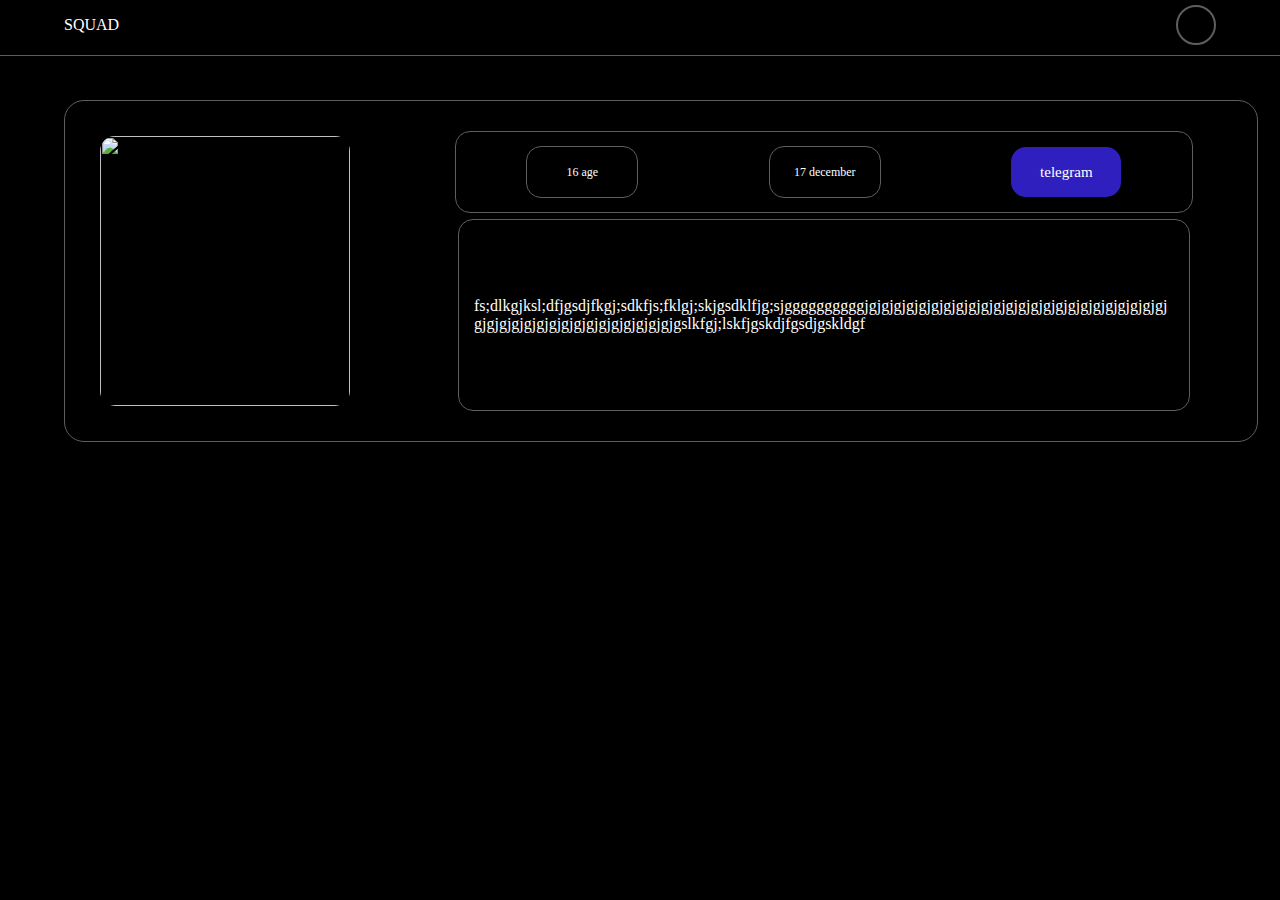
==== god.html @ a6765161 "Add files via upload" ====
<!DOCTYPE html>
<html lang="en">
<head>
    <meta charset="UTF-8">
    <meta http-equiv="X-UA-Compatible" content="IE=edge">
    <meta name="viewport" content="width=device-width, initial-scale=1.0">
    <link rel="stylesheet" href="style.css">
    <title>god</title>
</head>
<body>
    <header class="black-mode">
        <div class="container">
            <div class="header-box">
                <a class="logo"  href="../index.html">squad</a>
                <div class="menu">
                    <button class="thems"><div class="svg-logo svg-logo-white"></div></button>
                </div>
            </div>
        </div>
    </header>
    <main>
        <div class="container">
            <div class="info-container">
                <div class="image-box">
                    <img src="../images/god.jpg" alt="">
                </div>
                <div class="data-box">
                    <div class="info-box">
                        <div class="age-box">
                            <p>16 age</p>
                        </div>
                        <div class="birthday-box">
                            <p>17 december</p>
                        </div>
                        <div class="telegram-box">
                            <div class="telegram">
                                <a href="https://t.me/social_attacker">telegram</a>
                            </div>
                        </div>
                    </div>
                    <div class="description-container">
                        <div class="description-box">
                            <p>fs;dlkgjksl;dfjgsdjfkgj;sdkfjs;fklgj;skjgsdklfjg;sjggggggggggjgjgjgjgjgjgjgjgjgjgjgjgjgjgjgjgjgjgjgjgjgjgjgjgjgjgjgjgjgjgjgjgjgjgjgjgjgjgjgjgjgslkfgj;lskfjgskdjfgsdjgskldgf</p>
                        </div>
                    </div>
                </div>
            </div>
        </div>
    </main>
</body>
</html>
---- style.css ----
body    {
    margin: 0px;
    width: 100%;
    box-sizing: border-box;
    background-color: black;
    font-family: 'Microsoft PhagsPa';
    font-weight: 500;
    color: white;
}

a   {
    text-decoration: none;
    color: white;
}

h1,h2,h3,h4,h5,h6,p {
    margin: 0px;
}

.white-mode  {
    background-color: whitesmoke;
    color:black;
}

.white-img   {
    color: aliceblue;
} 

.black-mode  {
    background-color: black;
}

.container  {
    width: 90%;
    margin: 0px auto;
    display: flex;
    flex-direction: column;
}

header  {
    width: 100%;
    height: 50px;
    display: flex;
    align-items: center;
    margin-bottom: 50px;
    border-bottom: 1px solid rgb(95, 94, 94);
    padding-bottom: 5px;
    position: fixed;
    text-transform: uppercase;
}

.header-box     {
    display: flex;
    flex-wrap: wrap;
    justify-content: space-between;
    align-items: center;
    width: 100%;
}

.thems  {
    border-radius: 50%;
    padding: 5px;
    width: 40px;
    height: 40px;
    border: 2px rgb(95, 94, 94) solid;
    background-color: transparent ;
}

.svg-logo-white   {
    height: 25px;
    width: 25px;
    background: url(../images/icon/icon-white.svg);
}

.svg-logo-black  {
    height: 25px;
    width: 25px;
    background: url(../images/icon/icon-black.svg);
}

.info-container  {
    margin-top: 100px;
    background-color: transparent;
    width: 100%;
    display: flex;
    border-radius: 20px;
    border: 1px rgb(95, 94, 94) solid;
    padding: 20px;
    justify-content: space-between;
}

.image-box  {
    width: 250px;
    height: 100%;
    margin: 15px;
    display: flex;
}
.image-box img  {
    width: 100%;
    height: 270px;
    border-radius: 15px;
}

.data-box   {
    width: 70%;
    height: auto;
    border-radius: 15px;
    background-color: transparent;

    display: flex;
    justify-content: space-between;
    align-items: center;
    flex-direction: column;
    padding: 10px;
}

.info-box   {
    background-color: transparent;
    width: 90%;
    height: 70px;
    border-radius: 15px;
    padding: 5px;
    display: flex;
    justify-content: space-around;
    align-items: center;
    border: 1px rgb(95, 94, 94) solid;
}

.age-box    {
    width: 100px;
    height: 40px;
    background-color: transparent;
    border-radius: 15px;
    padding: 5px;
    display: flex;
    align-items: center;
    justify-content: center;
    font-size: 12px;
    border: 1px rgb(95, 94, 94) solid;
}

.birthday-box   {
    width: 100px;
    height: 40px;
    background-color: transparent;
    border-radius: 15px;
    padding: 5px;
    display: flex;
    align-items: center;
    justify-content: center;
    font-size: 12px;
    border: 1px rgb(95, 94, 94) solid;
}

.telegram-box    {
    width: 100px;
    height: 40px;
    background-color: rgb(47, 31, 190);
    border-radius: 15px;
    padding: 5px;
    font-size: 15px;
    display: flex;
    align-items: center;
    justify-content: center;
    transition: .5s;
}
.telegram-box:hover {
    background-color: rgb(33, 22, 133);
}

.description-container    {
    background-color: transparent;
    width: 88%;
    height: 170px;
    border-radius: 15px;
    padding: 10px;
    border: 1px rgb(95, 94, 94) solid;
}

.description-box    {
    box-sizing: border-box;
    width: 100%;
    height: 100%;
    background-color: transparent;
    border-radius: 15px;
    word-break: break-all;
    padding: 5px;
    display: flex;
    justify-content: flex-start;
    align-items: center;
}

@media  (max-width:768px)  {
    .info-container {
        justify-content: center;
        flex-wrap: wrap;
    }

    .info-box   {
        margin-bottom: 5px;
    }

    .info-container {
        border: none;
    }
}

@media  (max-width:620px)   {
    .data-box   {
        width: 100%;
    }

    .info-container {
        border: none;
    }
}

@media  (max-width:470px)   {
    .info-box   {  
        flex-direction: column;
        height: 120px;
        margin-bottom: 20px;
    }



    .age-box    {
        width: 200px;
        margin: 5px 0px 5px 0px;
    }

    .birthday-box    {
        width: 200px;
        margin: 5px 0px 5px 0px;
    }

    .telegram-box    {
        width: 200px;
        margin: 5px 0px 5px 0px;
    }

    .info-container {
        border: none;
    }
}
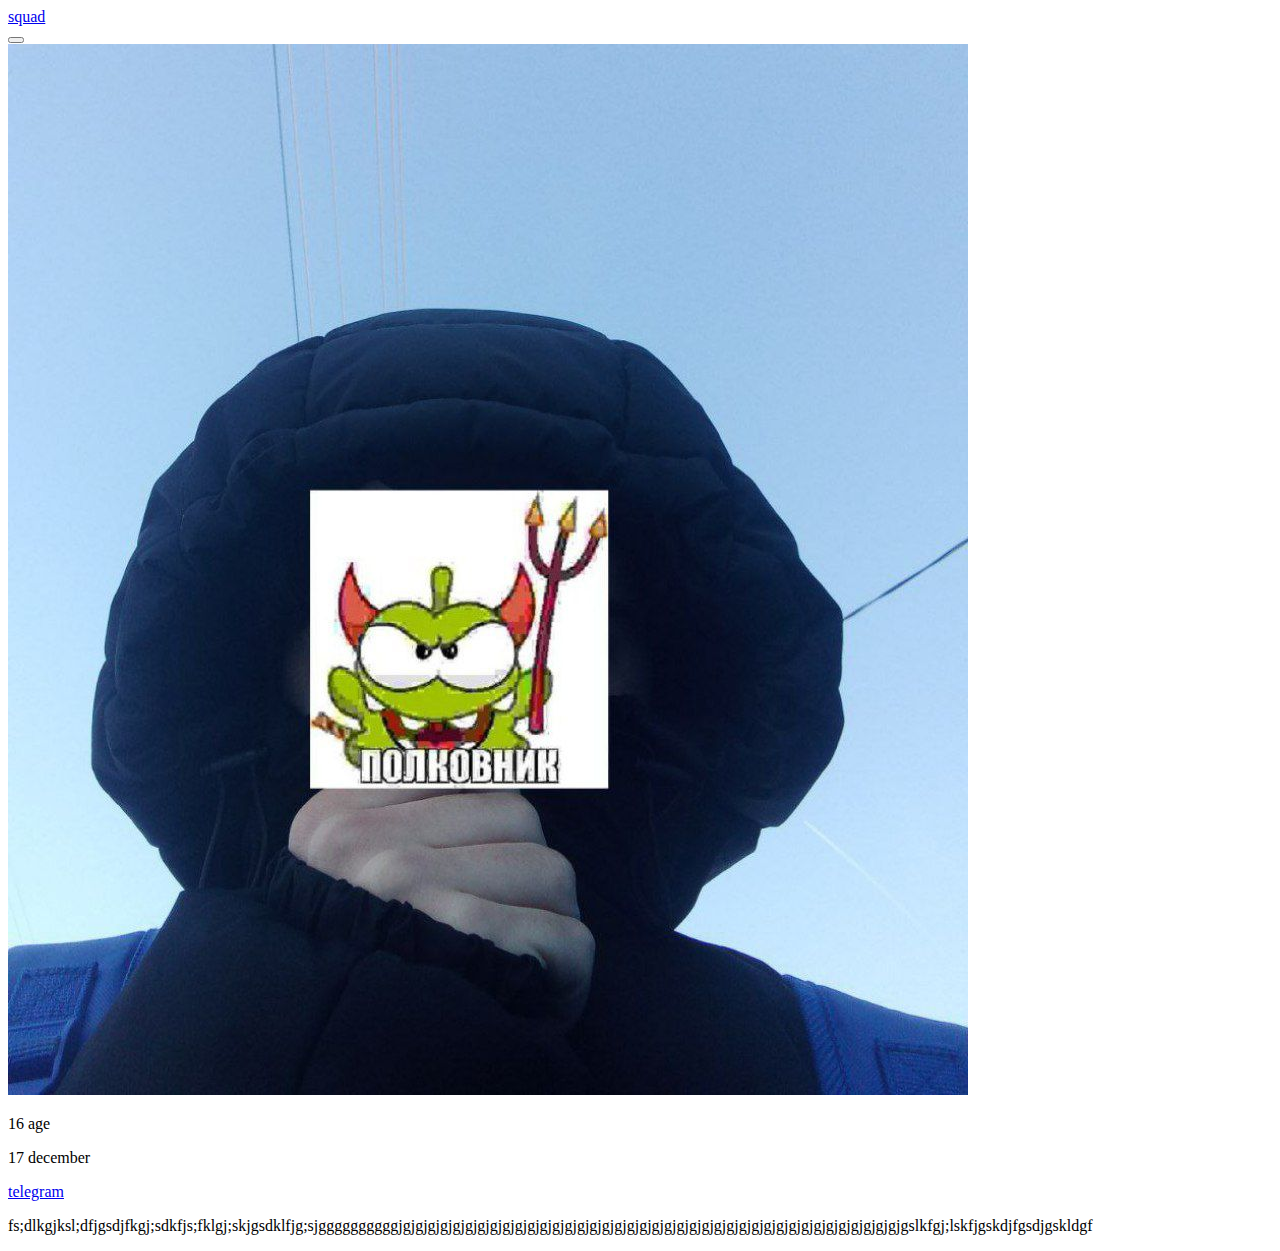
==== commit dc643fe9: "Update god.html" ====
--- a/god.html
+++ b/god.html
@@ -4,14 +4,14 @@
     <meta charset="UTF-8">
     <meta http-equiv="X-UA-Compatible" content="IE=edge">
     <meta name="viewport" content="width=device-width, initial-scale=1.0">
-    <link rel="stylesheet" href="style.css">
+    <link rel="stylesheet" href="profile-style.css">
     <title>god</title>
 </head>
 <body>
     <header class="black-mode">
         <div class="container">
             <div class="header-box">
-                <a class="logo"  href="../index.html">squad</a>
+                <a class="logo"  href="index.html">squad</a>
                 <div class="menu">
                     <button class="thems"><div class="svg-logo svg-logo-white"></div></button>
                 </div>
@@ -22,7 +22,7 @@
         <div class="container">
             <div class="info-container">
                 <div class="image-box">
-                    <img src="../images/god.jpg" alt="">
+                    <img src="god.jpg" alt="">
                 </div>
                 <div class="data-box">
                     <div class="info-box">
@@ -48,4 +48,4 @@
         </div>
     </main>
 </body>
-</html>+</html>
